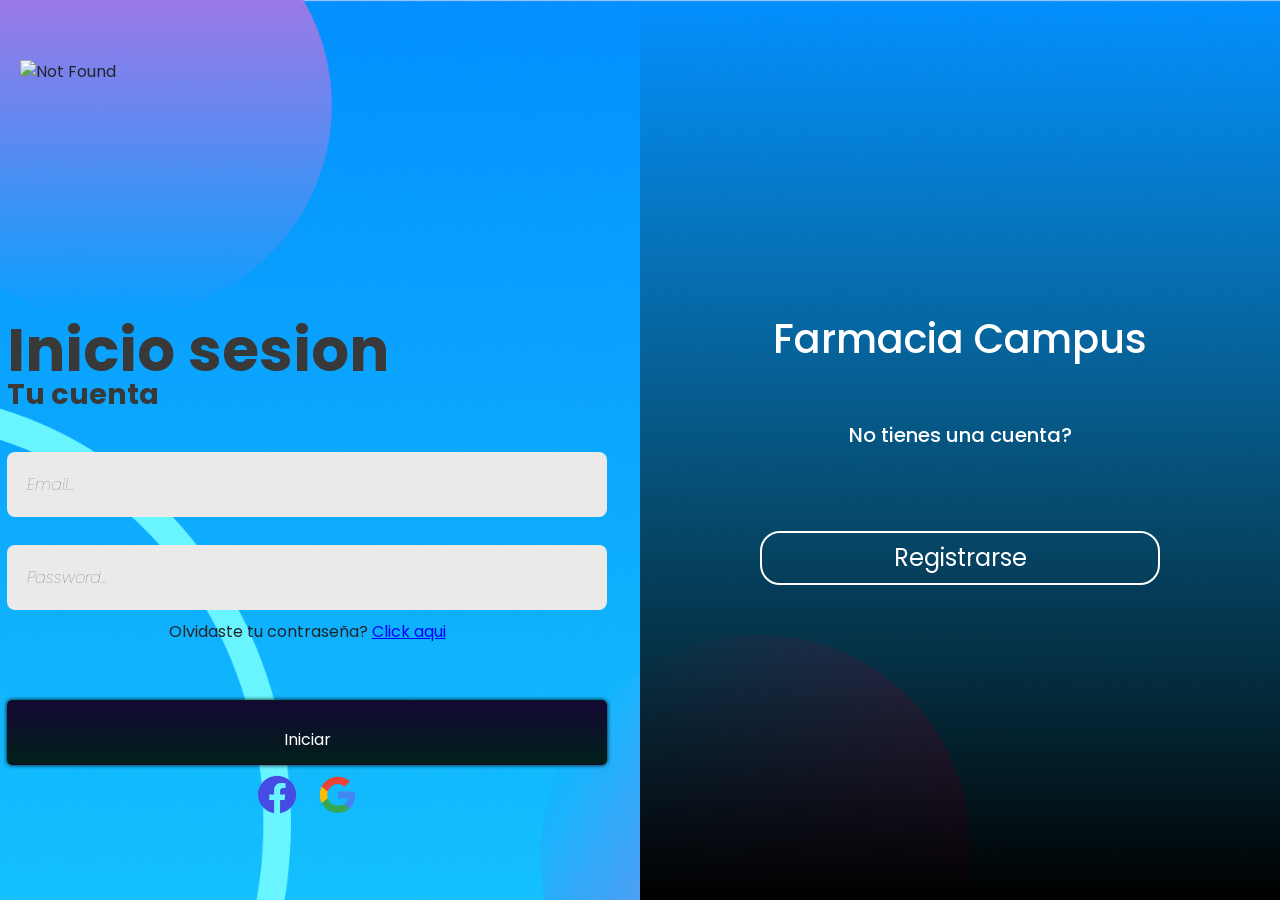
==== FrontEnd/index.html @ 13252333 "feat: :sparkles:" ====
<!DOCTYPE html>
<html lang="en">
<head>
    <meta charset="UTF-8">
    <meta name="viewport" content="width=device-width, initial-scale=1.0">
    <title>Document</title>
    <!-- CSS -->
    <link rel="stylesheet" href="./style.css">
    <!-- FUENTE GOOGLE -->
    <link rel="preconnect" href="https://fonts.googleapis.com">
    <link rel="preconnect" href="https://fonts.gstatic.com" crossorigin>
    <link href="https://fonts.googleapis.com/css2?family=Poppins:wght@700&display=swap" rel="stylesheet">
    <!-- FONT AWESOME -->
    <script src="https://kit.fontawesome.com/40e41b5181.js" crossorigin="anonymous"></script>
    <!-- BOOTSTRAP -->
    <link href="https://cdn.jsdelivr.net/npm/bootstrap@5.3.1/dist/css/bootstrap.min.css" rel="stylesheet" integrity="sha384-4bw+/aepP/YC94hEpVNVgiZdgIC5+VKNBQNGCHeKRQN+PtmoHDEXuppvnDJzQIu9" crossorigin="anonymous">
</head>
<body class="body">
    <div class="contenedor">
        <div class="parte-izquierda">
            <div class="titulo">
                <img id="logo" src="../image/logo.png" alt="Not Found">
            </div>
            <div class="inicioSesion">
                <div class="inicioSesion2">
                    <div class="inicioTitle">
                        <h1>Inicio sesion</h1>
                        <h4>Tu cuenta</h4>
                    </div>
                    <form action="" method="post" class="formulario" id="formlogin">
                        <div class="inputs">
                            <div class="input-with-icon">
                                <input type="email" id="emailLogin" placeholder="Email...">
                                <i class="fas fa-user"></i>
                            </div>
                        <!-- Input para Password con ícono de candado -->
                            <div class="input-with-icon2">
                                <input type="password" id="passwordLogin" placeholder="Password...">
                                <i class="fas fa-lock"></i>
                            </div>
                        </div>
                        <p>Olvidaste tu contraseña? <a href="" style="color: rgb(0, 0, 255);"> Click aqui</a></p>
                        <button class="btn" type="submit">Iniciar</button>
                    </form>
                </div>
                <div class="icon">
                    <a href="#">
                        <svg width="39" height="39" viewBox="0 0 39 39" fill="none" xmlns="http://www.w3.org/2000/svg">
                        <path d="M38.1756 19.5206C38.1756 9.09103 29.6297 0.636219 19.0878 0.636219C8.54589 0.636219 0 9.09103 0 19.5206C0 28.9463 6.98013 36.7588 16.1053 38.1755V24.9793H11.2588V19.5206H16.1053V15.3601C16.1053 10.6272 18.955 8.01292 23.3151 8.01292C25.4034 8.01292 27.5878 8.38176 27.5878 8.38176V13.0291H25.1809C22.8097 13.0291 22.0703 14.4848 22.0703 15.9782V19.5206H27.3641L26.5179 24.9793H22.0703V38.1755C31.1954 36.7588 38.1756 28.9463 38.1756 19.5206Z" fill="#464CE3"/>
                        </svg>
                    </a>
                        
                    <a href="#">
                        <svg width="37" height="37" viewBox="0 0 37 37" fill="none" xmlns="http://www.w3.org/2000/svg">
                        <path fill-rule="evenodd" clip-rule="evenodd" d="M36.2291 19.2803C36.2291 17.998 36.114 16.7651 35.9003 15.5815H18.8693V22.5763H28.6013C28.1821 24.8367 26.908 26.7519 24.9929 28.0341V32.5714H30.837C34.2564 29.4233 36.2291 24.7874 36.2291 19.2803Z" fill="#4285F4"/>
                        <path fill-rule="evenodd" clip-rule="evenodd" d="M18.8692 36.9521C23.7517 36.9521 27.845 35.3329 30.837 32.5711L24.9928 28.0339C23.3736 29.1189 21.3022 29.76 18.8692 29.76C14.1594 29.76 10.1729 26.579 8.75088 22.3048H2.70947V26.99C5.68497 32.8999 11.8004 36.9521 18.8692 36.9521Z" fill="#34A853"/>
                        <path fill-rule="evenodd" clip-rule="evenodd" d="M8.75093 22.3054C8.38927 21.2204 8.18378 20.0614 8.18378 18.8696C8.18378 17.6778 8.38927 16.5188 8.75093 15.4338V10.7486H2.70952C1.4848 13.1898 0.786133 15.9516 0.786133 18.8696C0.786133 21.7876 1.4848 24.5493 2.70952 26.9906L8.75093 22.3054Z" fill="#FBBC05"/>
                        <path fill-rule="evenodd" clip-rule="evenodd" d="M18.8692 7.97835C21.5241 7.97835 23.9078 8.89072 25.7819 10.6826L30.9685 5.49603C27.8368 2.57807 23.7434 0.786194 18.8692 0.786194C11.8004 0.786194 5.68497 4.83846 2.70947 10.7484L8.75088 15.4335C10.1729 11.1593 14.1594 7.97835 18.8692 7.97835Z" fill="#EA4335"/>
                        </svg>
                    </a>
                </div>
            </div>
        </div>
        <div class="parte-derecha">
            <div class="d-flex align-items-center justify-content-center">
                <div class="registroD">
                    <h1>Farmacia Campus</h1>
                    <h5>No tienes una cuenta?</h5>
                    <button id="registrarB">Registrarse</button>
                </div>
                <div class="registroUser oculto">
                    <div class="formCompleto">
                        <h1>Bacteriologia_RVG</h1>
                        <div id="formRegistrar">
                            <form action="" method="post" class="formulario" id="formRegistre">
                                <div class="inputRegister">
                                    <label for="nombre">Nombre</label>
                                    <input type="text" id="nombre">
                                </div>
                                <div class="inputRegister">
                                    <label for="correo">Correo</label>
                                    <input type="email" id="correo">
                                </div>
                                <div class="inputRegister">
                                    <label for="password">Contraseña</label>
                                    <input type="password" id="password">
                                </div>
                                <div class="inputRegister">
                                    <label for="re-password">Confirmar contraseña</label>
                                    <input type="password" id="re-password">
                                </div>
                                <div class="inputRegister">
                                    <button type="submit" id="registrarseB">Enviar</button>
                                </div>
                            </form>
                        </div>
                    </div>
                </div>                  
            </div>
        </div>

    </div>
    <script src="./login/index.js"></script>
    <script type="module" src="./login/resgistrar.js"></script>
    <script src="https://cdn.jsdelivr.net/npm/bootstrap@5.3.1/dist/js/bootstrap.bundle.min.js" integrity="sha384-HwwvtgBNo3bZJJLYd8oVXjrBZt8cqVSpeBNS5n7C8IVInixGAoxmnlMuBnhbgrkm" crossorigin="anonymous"></script>

    <!-- swal bonito -->
    <!-- <script src="https://unpkg.com/sweetalert/dist/sweetalert.min.js"></script> -->
</body>
</html>
---- FrontEnd/style.css ----
* {
    margin: 0;
    padding: 0;
    height: 100%;
    font-family: 'Poppins', sans-serif;
}


/* toda la pantalla */
.contenedor {
    display: flex;
    height: 100%;
    background-image: url("./img/parteizquierda.png");
    background-repeat: no-repeat;
    background-size: cover;
}


/* parte izquierda */
.parte-izquierda {
    width: 50%;
    height: 100%;
}
.titulo{
    padding: 40px 0 0 20px;
    display: flex;
    align-items: center;
    height: auto;
}

.titulo #logo{
    margin-top: 20px;
    width: 500px;
    height: 150px;
    flex-shrink: 0;
}

.titulo h1{
    display: flex;
    align-items: center;
    color: #FFF;
    text-align: center;
    font-size: 50px;
}

.inicioSesion{
    margin-top: 15%;
    display: flex;
    flex-direction: column;
    align-items: center;
    height: auto;
    width: 48vw;
}

.inicioSesion2{
    display: flex;
    flex-direction: column;
    align-items: start;
}

.inicioTitle h1{
    color: #393939;
    font-size: 59.471px;
    font-style: normal;
    font-weight: 700;
    line-height: normal; 
}

.inicioTitle h4{
    color: #393939; 
    margin-top: -30px;
    font-size: 28.776px;
    font-style: normal;
    font-weight: 700;
    line-height: normal; 
}

.inputs{
    display: flex;
    flex-direction: column;
    position: relative;
}

.inputs input{
    padding-left: 20px;
    margin-top: 28px;
    width: 600px;
    height: 65px;
    flex-shrink: 0;
    border-style: none;
    border-radius: 8px;
    background: #ECE9E9;
    outline: none;
}

.inputs input::placeholder{
    font-style: italic;
    font-weight: 100;
}

.inputs .input-with-icon i {
    position: absolute;
    top: 50%;
    right: 15px;
    transform: translateY(-22%);
    color: #777;
    pointer-events: none;
}

.inputs .input-with-icon2 i {
    position: absolute;
    top: 50%;
    right: 15px;
    transform: translateY(28%);
    color: #777;
    pointer-events: none;
}


.inicioSesion .btn, .inicioSesion .btn:hover{
    width: 600px;
    height: 65px;  
    color: white;
    padding-top: 20px;
    border-radius: 5px;
    margin-top: 40px;
    background: linear-gradient(180deg, #140733 0%, #002018 100%);
    box-shadow: 0px 0px 4px rgba(0, 0, 0, 1);
}

.inicioSesion p{
    text-align: center;
    margin-top: 10px;
}

.icon{
    display: flex;
    align-items: center;
    width: 120px;
    justify-content: space-around;
    margin-top: 10px;
}




/* parte derecha */
.parte-derecha {
    background-image: url("../img/.parte-derecha.jpeg");
    background-position: center;
    background-size: cover;
    position: relative;
    width: 50%;
    height: 100%;
    display: flex;
    align-items: center;
    justify-content: center;
}

.parte-derecha::after {
    content: "";
    position: absolute;
    bottom: 0;
    left: 0;
    width: 100%;
    height: 100%;
    background: linear-gradient(to bottom, rgba(0, 0, 0, 0), rgba(0, 0, 0, 1));
}

.registroD{
    display: flex;
    flex-direction: column;
    justify-content: center;
    align-items: center;
    height: 30%;
    z-index: 1;
}

.registroD h1, .registroD h5{
    text-align: center;
    color: white;
    width: 40rem;
}

.registroD button{
    width: 400px;
    height: 140px;
    font-size: 1.5rem;
    color: white;
    background-color: transparent;
    border-color: white;
    border-style: solid;
    border-radius: 20px;
}

.registroUser {
    display: flex;
    flex-direction: column;
    justify-content: center;
    z-index: 1;
    color: white;
    width: 24vw;
}

.registroUser h1{
    height: auto;
}

#formRegistrar {
    display: flex;
    flex-direction: column;
    justify-content: center;
    height: auto;
    width: 150%;
}

.formCompleto{
    display: flex;
    flex-direction: column;
    justify-content: center;
    height: auto;
    align-items: center;
}

#formRegistrar .inputRegister{
    display: flex;
    flex-direction: column;
    height: auto;
    width: 100%;
}

#formRegistrar .inputRegister label{
    height: auto;
    font-size: 25px;
    margin: 10px 0;
}

#formRegistrar .inputRegister input{
    height: 50px;
    background-color: rgba(0, 0, 0, 0.2);
    color: white;
    border: 2px solid white;
    border-radius: 10px;
    padding-left: 1rem;
}

#formRegistrar #registrarseB{
    margin-top: 30px;
    border-radius: 10px;
    border-style: none;
    height: 60px;
    width: 100%;
    background-color: #140733;
    color: white;
    font-size: 25px;
}

.oculto{
    display: none;
}
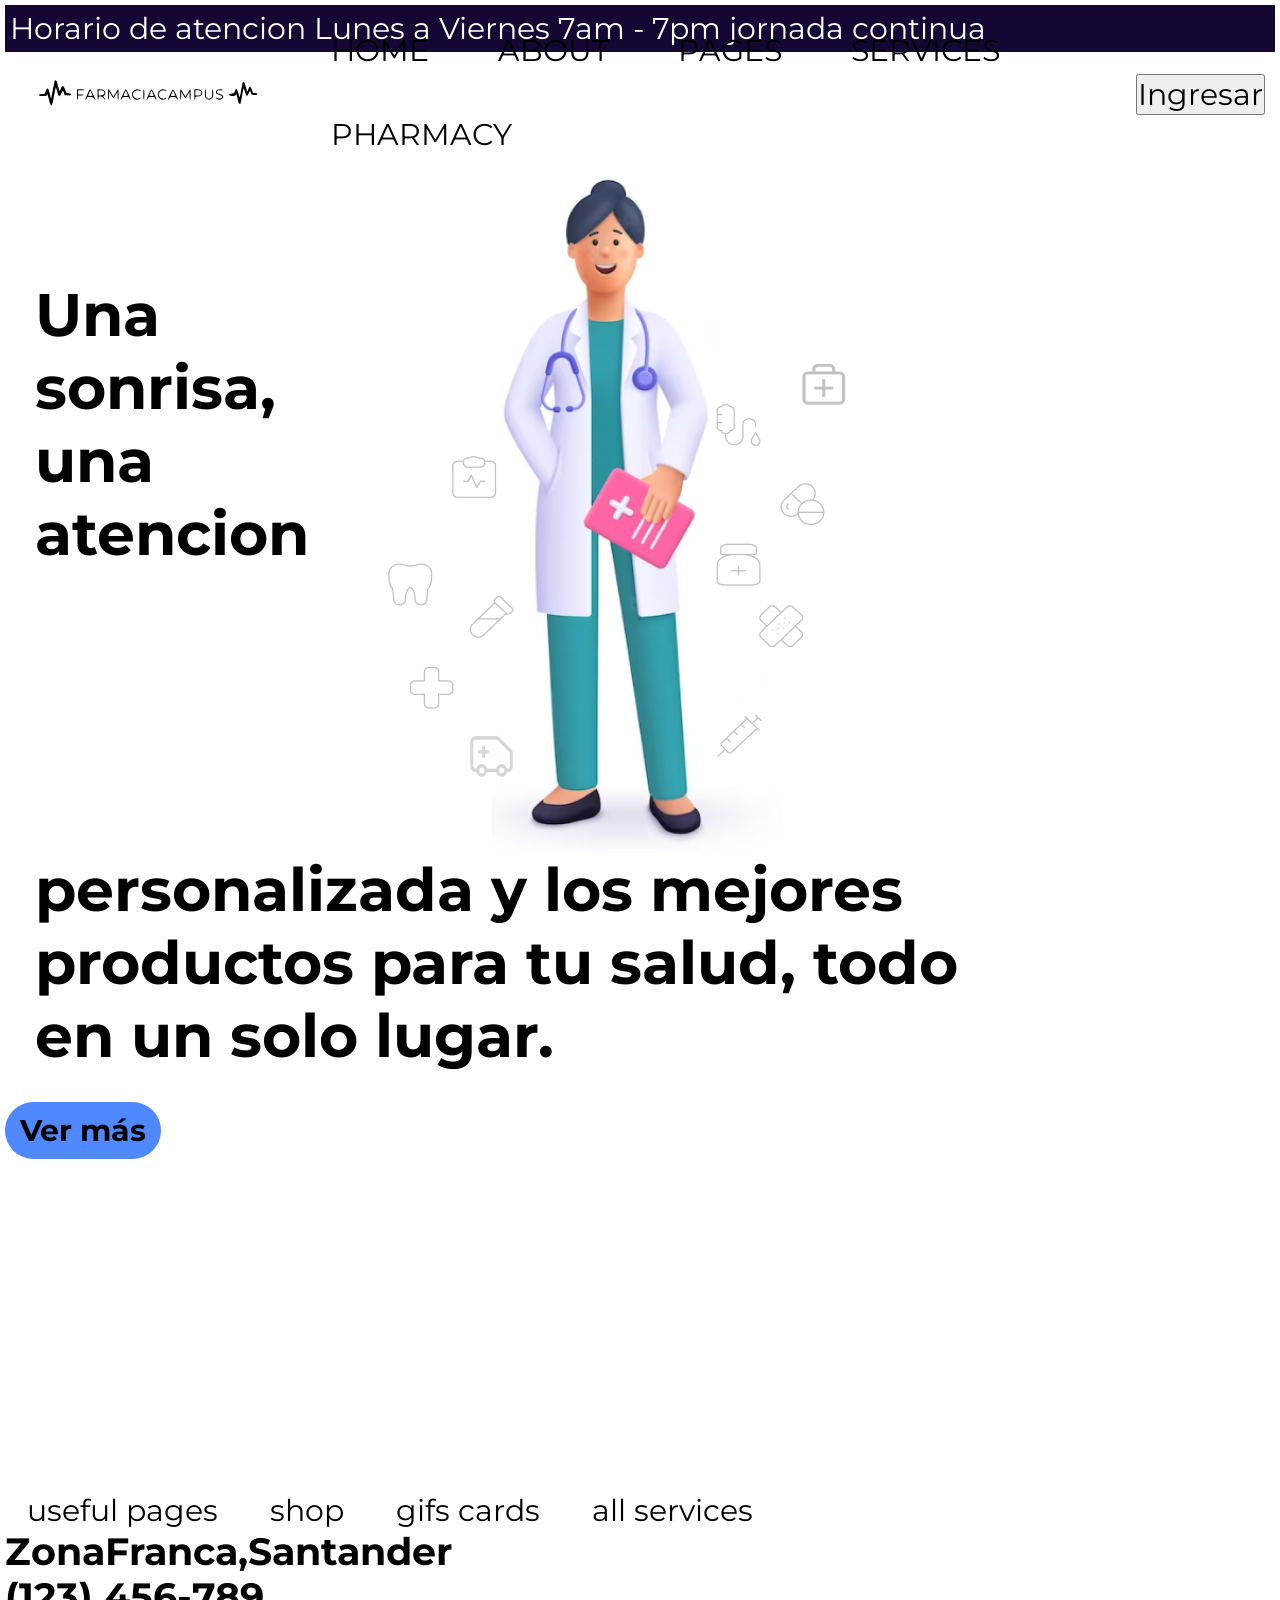
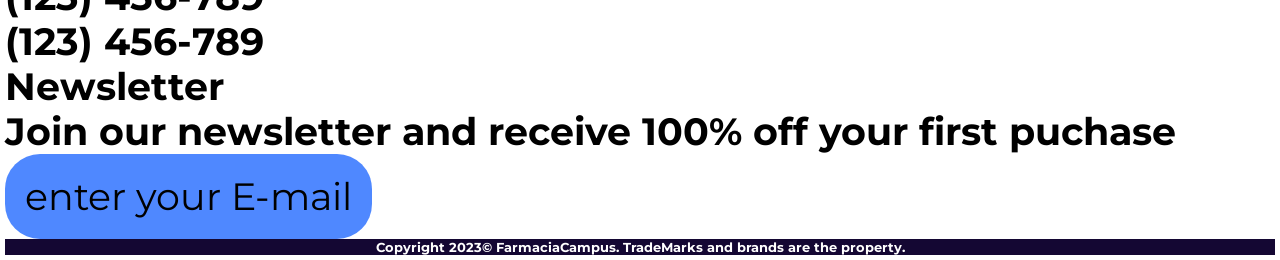
==== commit c897bc9f: "feat: :sparkles:" ====
--- a/FrontEnd/index.html
+++ b/FrontEnd/index.html
@@ -3,108 +3,49 @@
 <head>
     <meta charset="UTF-8">
     <meta name="viewport" content="width=device-width, initial-scale=1.0">
-    <title>Document</title>
-    <!-- CSS -->
-    <link rel="stylesheet" href="./style.css">
-    <!-- FUENTE GOOGLE -->
-    <link rel="preconnect" href="https://fonts.googleapis.com">
-    <link rel="preconnect" href="https://fonts.gstatic.com" crossorigin>
-    <link href="https://fonts.googleapis.com/css2?family=Poppins:wght@700&display=swap" rel="stylesheet">
-    <!-- FONT AWESOME -->
-    <script src="https://kit.fontawesome.com/40e41b5181.js" crossorigin="anonymous"></script>
-    <!-- BOOTSTRAP -->
-    <link href="https://cdn.jsdelivr.net/npm/bootstrap@5.3.1/dist/css/bootstrap.min.css" rel="stylesheet" integrity="sha384-4bw+/aepP/YC94hEpVNVgiZdgIC5+VKNBQNGCHeKRQN+PtmoHDEXuppvnDJzQIu9" crossorigin="anonymous">
+    <title>FarmaciaCampus</title>
+    <link rel="stylesheet" href="style.css">
 </head>
-<body class="body">
-    <div class="contenedor">
-        <div class="parte-izquierda">
-            <div class="titulo">
-                <img id="logo" src="../image/logo.png" alt="Not Found">
-            </div>
-            <div class="inicioSesion">
-                <div class="inicioSesion2">
-                    <div class="inicioTitle">
-                        <h1>Inicio sesion</h1>
-                        <h4>Tu cuenta</h4>
-                    </div>
-                    <form action="" method="post" class="formulario" id="formlogin">
-                        <div class="inputs">
-                            <div class="input-with-icon">
-                                <input type="email" id="emailLogin" placeholder="Email...">
-                                <i class="fas fa-user"></i>
-                            </div>
-                        <!-- Input para Password con ícono de candado -->
-                            <div class="input-with-icon2">
-                                <input type="password" id="passwordLogin" placeholder="Password...">
-                                <i class="fas fa-lock"></i>
-                            </div>
-                        </div>
-                        <p>Olvidaste tu contraseña? <a href="" style="color: rgb(0, 0, 255);"> Click aqui</a></p>
-                        <button class="btn" type="submit">Iniciar</button>
-                    </form>
+<body>
+    <div class="contenedor"></div>
+         <p name="horario">Horario de atencion Lunes a Viernes 7am - 7pm jornada continua</p>
+            <header name="header">
+                 <div class="logo">
+                    <img src="img/logo.svg" alt="logodelafarmacia">
                 </div>
-                <div class="icon">
-                    <a href="#">
-                        <svg width="39" height="39" viewBox="0 0 39 39" fill="none" xmlns="http://www.w3.org/2000/svg">
-                        <path d="M38.1756 19.5206C38.1756 9.09103 29.6297 0.636219 19.0878 0.636219C8.54589 0.636219 0 9.09103 0 19.5206C0 28.9463 6.98013 36.7588 16.1053 38.1755V24.9793H11.2588V19.5206H16.1053V15.3601C16.1053 10.6272 18.955 8.01292 23.3151 8.01292C25.4034 8.01292 27.5878 8.38176 27.5878 8.38176V13.0291H25.1809C22.8097 13.0291 22.0703 14.4848 22.0703 15.9782V19.5206H27.3641L26.5179 24.9793H22.0703V38.1755C31.1954 36.7588 38.1756 28.9463 38.1756 19.5206Z" fill="#464CE3"/>
-                        </svg>
-                    </a>
-                        
-                    <a href="#">
-                        <svg width="37" height="37" viewBox="0 0 37 37" fill="none" xmlns="http://www.w3.org/2000/svg">
-                        <path fill-rule="evenodd" clip-rule="evenodd" d="M36.2291 19.2803C36.2291 17.998 36.114 16.7651 35.9003 15.5815H18.8693V22.5763H28.6013C28.1821 24.8367 26.908 26.7519 24.9929 28.0341V32.5714H30.837C34.2564 29.4233 36.2291 24.7874 36.2291 19.2803Z" fill="#4285F4"/>
-                        <path fill-rule="evenodd" clip-rule="evenodd" d="M18.8692 36.9521C23.7517 36.9521 27.845 35.3329 30.837 32.5711L24.9928 28.0339C23.3736 29.1189 21.3022 29.76 18.8692 29.76C14.1594 29.76 10.1729 26.579 8.75088 22.3048H2.70947V26.99C5.68497 32.8999 11.8004 36.9521 18.8692 36.9521Z" fill="#34A853"/>
-                        <path fill-rule="evenodd" clip-rule="evenodd" d="M8.75093 22.3054C8.38927 21.2204 8.18378 20.0614 8.18378 18.8696C8.18378 17.6778 8.38927 16.5188 8.75093 15.4338V10.7486H2.70952C1.4848 13.1898 0.786133 15.9516 0.786133 18.8696C0.786133 21.7876 1.4848 24.5493 2.70952 26.9906L8.75093 22.3054Z" fill="#FBBC05"/>
-                        <path fill-rule="evenodd" clip-rule="evenodd" d="M18.8692 7.97835C21.5241 7.97835 23.9078 8.89072 25.7819 10.6826L30.9685 5.49603C27.8368 2.57807 23.7434 0.786194 18.8692 0.786194C11.8004 0.786194 5.68497 4.83846 2.70947 10.7484L8.75088 15.4335C10.1729 11.1593 14.1594 7.97835 18.8692 7.97835Z" fill="#EA4335"/>
-                        </svg>
-                    </a>
+                    <nav class="nav-links">
+                         <ul class="nav-links">
+                            <li><a href="a" class="nav-menu">HOME</a></li>
+                            <li><a href="a" class="nav-menu">ABOUT</a></li>
+                            <li><a href="a" class="nav-menu">PAGES</a></li>
+                            <li><a href="a" class="nav-menu">SERVICES</a></li>
+                            <li><a href="a" class="nav-menu">PHARMACY</a></li>
+                        </ul>
+                    </nav>
+                    <a href="login/inicio.html" id="ingresar"><button id="botonIngresar">Ingresar</button></a>
+</header> 
+    <section id="hero">
+        <img src="/FrontEnd/img/doctora.png" class="doctora"> <br><br><br>
+            <div class="text"><h1>Una sonrisa, una atencion personalizada y los mejores <br> productos para tu salud, todo <br> en un solo lugar.</h1></div>
+            <button class="btn">Ver más</button>
+    </section><br><br><br><br><br><br><br><br><br>
+    <footer class="footer">
+        <div class="info-footer">
+            <li><a href="a" class="nav-menu">useful pages</a></li>
+            <li><a href="a" class="nav-menu">shop</a></li>
+            <li><a href="a" class="nav-menu">gifs cards</a></li>
+            <li><a href="a" class="nav-menu">all services</a></li>
+        </div>
+            <h5>ZonaFranca,Santander</h5>
+            <h5>(123) 456-789</h5>
+            <h5>(123) 456-789</h5>
+            <h5>Newsletter</h5>
+            <h5>Join our newsletter and receive 100% off your first puchase<h5>
+            <button>enter your E-mail</button>
+                <div class="card-footer">
+                    <h6 class="ultimo">Copyright 2023© FarmaciaCampus. TradeMarks and brands are the property.</h6>
                 </div>
-            </div>
-        </div>
-        <div class="parte-derecha">
-            <div class="d-flex align-items-center justify-content-center">
-                <div class="registroD">
-                    <h1>Farmacia Campus</h1>
-                    <h5>No tienes una cuenta?</h5>
-                    <button id="registrarB">Registrarse</button>
-                </div>
-                <div class="registroUser oculto">
-                    <div class="formCompleto">
-                        <h1>Bacteriologia_RVG</h1>
-                        <div id="formRegistrar">
-                            <form action="" method="post" class="formulario" id="formRegistre">
-                                <div class="inputRegister">
-                                    <label for="nombre">Nombre</label>
-                                    <input type="text" id="nombre">
-                                </div>
-                                <div class="inputRegister">
-                                    <label for="correo">Correo</label>
-                                    <input type="email" id="correo">
-                                </div>
-                                <div class="inputRegister">
-                                    <label for="password">Contraseña</label>
-                                    <input type="password" id="password">
-                                </div>
-                                <div class="inputRegister">
-                                    <label for="re-password">Confirmar contraseña</label>
-                                    <input type="password" id="re-password">
-                                </div>
-                                <div class="inputRegister">
-                                    <button type="submit" id="registrarseB">Enviar</button>
-                                </div>
-                            </form>
-                        </div>
-                    </div>
-                </div>                  
-            </div>
-        </div>
-
-    </div>
-    <script src="./login/index.js"></script>
-    <script type="module" src="./login/resgistrar.js"></script>
-    <script src="https://cdn.jsdelivr.net/npm/bootstrap@5.3.1/dist/js/bootstrap.bundle.min.js" integrity="sha384-HwwvtgBNo3bZJJLYd8oVXjrBZt8cqVSpeBNS5n7C8IVInixGAoxmnlMuBnhbgrkm" crossorigin="anonymous"></script>
-
-    <!-- swal bonito -->
-    <!-- <script src="https://unpkg.com/sweetalert/dist/sweetalert.min.js"></script> -->
+    </footer>
+    <script src="main.js" defer></script>
 </body>
 </html>
--- a/FrontEnd/style.css
+++ b/FrontEnd/style.css
@@ -1,260 +1,181 @@
-* {
+@import url('https://fonts.googleapis.com/css2?family=Montserrat:ital,wght@1,200&display=swap');
+/*general*/
+*{
+    box-sizing: border-box;
     margin: 0;
     padding: 0;
-    height: 100%;
-    font-family: 'Poppins', sans-serif;
+    font-family: 'Montserrat', sans-serif;
+    font-size: 30px;
 }
 
-
-/* toda la pantalla */
-.contenedor {
+/*cuerpo*/
+body{
+    background-color: white;
+    margin: 5px;
+}
+/*encabezado*/
+header{
+    background-color:white;
     display: flex;
-    height: 100%;
-    background-image: url("./img/parteizquierda.png");
-    background-repeat: no-repeat;
-    background-size: cover;
+    justify-content: center;
+    align-items: center;
+    height: 85px;
+    padding: 5px 10px;
 }
-
-
-/* parte izquierda */
-.parte-izquierda {
-    width: 50%;
-    height: 100%;
+/*logo*/
+header .logo{
+    cursor: pointer;
 }
-.titulo{
-    padding: 40px 0 0 20px;
-    display: flex;
-    align-items: center;
-    height: auto;
+header .logo img{
+    height: 70px;
+    width: auto;
+    transition: all 0.3s;
+    padding: 10px;
 }
-
-.titulo #logo{
-    margin-top: 20px;
-    width: 500px;
-    height: 150px;
-    flex-shrink: 0;
+header .logo img:hover{
+    transform: scale(1.2);
 }
-
-.titulo h1{
-    display: flex;
-    align-items: center;
-    color: #FFF;
-    text-align: center;
-    font-size: 50px;
+/*links*/
+.nav-menu{
+    padding: 8px 12px;
+    border-radius: 3px;
 }
-
-.inicioSesion{
-    margin-top: 15%;
+.nav-menu:hover{
+    background-color: #140733;
+    ;
+    border-radius: 15px;
+    color: white;
+}
+.nav-links{
+    font-size: 18px;
+    margin: 0 10px;
+    line-height: 80px;
+    text-transform: uppercase;
+ /* align-items: center;
+    justify-content: space-between;
     display: flex;
     flex-direction: column;
     align-items: center;
+    justify-content: center;*/
+
+}
+header .nav-links{
+    list-style:none
+    
+}
+header .nav-links li{
+    display: inline-block;
+    padding: 0 20px;
+}
+header .nav-links li:hover{
+    transform: scale(1.1);
+
+}
+header .nav-links a{
+    font-size: 700;
+    color: black;
+    text-decoration: none;
+}
+header .nav-links li a:hover{
+    color: rgb(255, 255, 255)
+}
+/*boton navbar*/
+header .ingresar button{
+    background-color: #4F88FF;
+    font-weight: 700;
+    color: rgb(255, 255, 255);
+    padding: 10px 15px;
+    border: none;
+    border-radius: 50px;
+    cursor: pointer;
+    transition: all 0.3s ease 0s;
+}
+header .ingresar button:hover{
+    background-color: #09A0FE;
+    color: black;
+    transform: scale(1.1);
+}
+/*info principal*/
+p{
+    padding: 5px;
+    background-color: #140733;
+    color: white;
+    
+}
+/*imagen doctora*/
+.container.doctora{
+    display: block;
+}
+.doctora{
+    float: right;
+    align-content: flex-end;
     height: auto;
-    width: 48vw;
+    margin-right: 400px;
+}
+/*texto principal*/
+.text{
+    background-color: rgb(255, 255, 255);
+    justify-content: center;
+    align-items: center;
+    margin: 30px;
+}
+section .btn{
+    background-color: #4F88FF;
+    border-radius: 150px;
+    padding: 10px 15px;
+    border: none;
+    transition: all 0.3s ease 0s;
+    font-weight: 700;
+    cursor: pointer;
+
+}
+footer.footer{
+    display: inline block;
+    align-content: flex-end;
+    justify-content: center;
+    background-color: #ffffff;
+    display: flex;
+    flex-direction: column;
+    position:relative;
+}
+.info-footer li{
+    background-color: #ffffff;
+    display: inline-block;
+    padding: 0 10px;
+}
+.info-footer a{
+    font-size: 700;
+    color: black;
+    text-decoration: none;
+}
+h1{ font-size: 2em; }
+h3{ font-size: 1.25em; }
+h5{ font-size: 1.25em; }
+/*enter your email*/
+footer button{
+    font-size: 1em;
+    color: black;
+    background-color: #4F88FF;
+    padding: 20px;
+    border-radius: 35px;
+    border: 30px;
+    cursor: pointer;
+    justify-content:end;
 }
 
-.inicioSesion2{
-    display: flex;
-    flex-direction: column;
-    align-items: start;
+button:hover{
+    background-color: #09A0FE;
+    color: rgb(255, 255, 255);
 }
 
-.inicioTitle h1{
-    color: #393939;
-    font-size: 59.471px;
-    font-style: normal;
-    font-weight: 700;
-    line-height: normal; 
-}
-
-.inicioTitle h4{
-    color: #393939; 
-    margin-top: -30px;
-    font-size: 28.776px;
-    font-style: normal;
-    font-weight: 700;
-    line-height: normal; 
-}
-
-.inputs{
+.ultimo{
+    background-color: #140733;
+    align-content: center;
+    align-items: center;
     display: flex;
-    flex-direction: column;
     position: relative;
-}
-
-.inputs input{
-    padding-left: 20px;
-    margin-top: 28px;
-    width: 600px;
-    height: 65px;
-    flex-shrink: 0;
-    border-style: none;
-    border-radius: 8px;
-    background: #ECE9E9;
-    outline: none;
-}
-
-.inputs input::placeholder{
-    font-style: italic;
-    font-weight: 100;
-}
-
-.inputs .input-with-icon i {
-    position: absolute;
-    top: 50%;
-    right: 15px;
-    transform: translateY(-22%);
-    color: #777;
-    pointer-events: none;
-}
-
-.inputs .input-with-icon2 i {
-    position: absolute;
-    top: 50%;
-    right: 15px;
-    transform: translateY(28%);
-    color: #777;
-    pointer-events: none;
-}
-
-
-.inicioSesion .btn, .inicioSesion .btn:hover{
-    width: 600px;
-    height: 65px;  
+    bottom: 0;
+    font-size: small;
+    justify-content: center;
     color: white;
-    padding-top: 20px;
-    border-radius: 5px;
-    margin-top: 40px;
-    background: linear-gradient(180deg, #140733 0%, #002018 100%);
-    box-shadow: 0px 0px 4px rgba(0, 0, 0, 1);
-}
-
-.inicioSesion p{
-    text-align: center;
-    margin-top: 10px;
-}
-
-.icon{
-    display: flex;
-    align-items: center;
-    width: 120px;
-    justify-content: space-around;
-    margin-top: 10px;
-}
-
-
-
-
-/* parte derecha */
-.parte-derecha {
-    background-image: url("../img/.parte-derecha.jpeg");
-    background-position: center;
-    background-size: cover;
-    position: relative;
-    width: 50%;
-    height: 100%;
-    display: flex;
-    align-items: center;
-    justify-content: center;
-}
-
-.parte-derecha::after {
-    content: "";
-    position: absolute;
-    bottom: 0;
-    left: 0;
-    width: 100%;
-    height: 100%;
-    background: linear-gradient(to bottom, rgba(0, 0, 0, 0), rgba(0, 0, 0, 1));
-}
-
-.registroD{
-    display: flex;
-    flex-direction: column;
-    justify-content: center;
-    align-items: center;
-    height: 30%;
-    z-index: 1;
-}
-
-.registroD h1, .registroD h5{
-    text-align: center;
-    color: white;
-    width: 40rem;
-}
-
-.registroD button{
-    width: 400px;
-    height: 140px;
-    font-size: 1.5rem;
-    color: white;
-    background-color: transparent;
-    border-color: white;
-    border-style: solid;
-    border-radius: 20px;
-}
-
-.registroUser {
-    display: flex;
-    flex-direction: column;
-    justify-content: center;
-    z-index: 1;
-    color: white;
-    width: 24vw;
-}
-
-.registroUser h1{
-    height: auto;
-}
-
-#formRegistrar {
-    display: flex;
-    flex-direction: column;
-    justify-content: center;
-    height: auto;
-    width: 150%;
-}
-
-.formCompleto{
-    display: flex;
-    flex-direction: column;
-    justify-content: center;
-    height: auto;
-    align-items: center;
-}
-
-#formRegistrar .inputRegister{
-    display: flex;
-    flex-direction: column;
-    height: auto;
-    width: 100%;
-}
-
-#formRegistrar .inputRegister label{
-    height: auto;
-    font-size: 25px;
-    margin: 10px 0;
-}
-
-#formRegistrar .inputRegister input{
-    height: 50px;
-    background-color: rgba(0, 0, 0, 0.2);
-    color: white;
-    border: 2px solid white;
-    border-radius: 10px;
-    padding-left: 1rem;
-}
-
-#formRegistrar #registrarseB{
-    margin-top: 30px;
-    border-radius: 10px;
-    border-style: none;
-    height: 60px;
-    width: 100%;
-    background-color: #140733;
-    color: white;
-    font-size: 25px;
-}
-
-.oculto{
-    display: none;
 }
